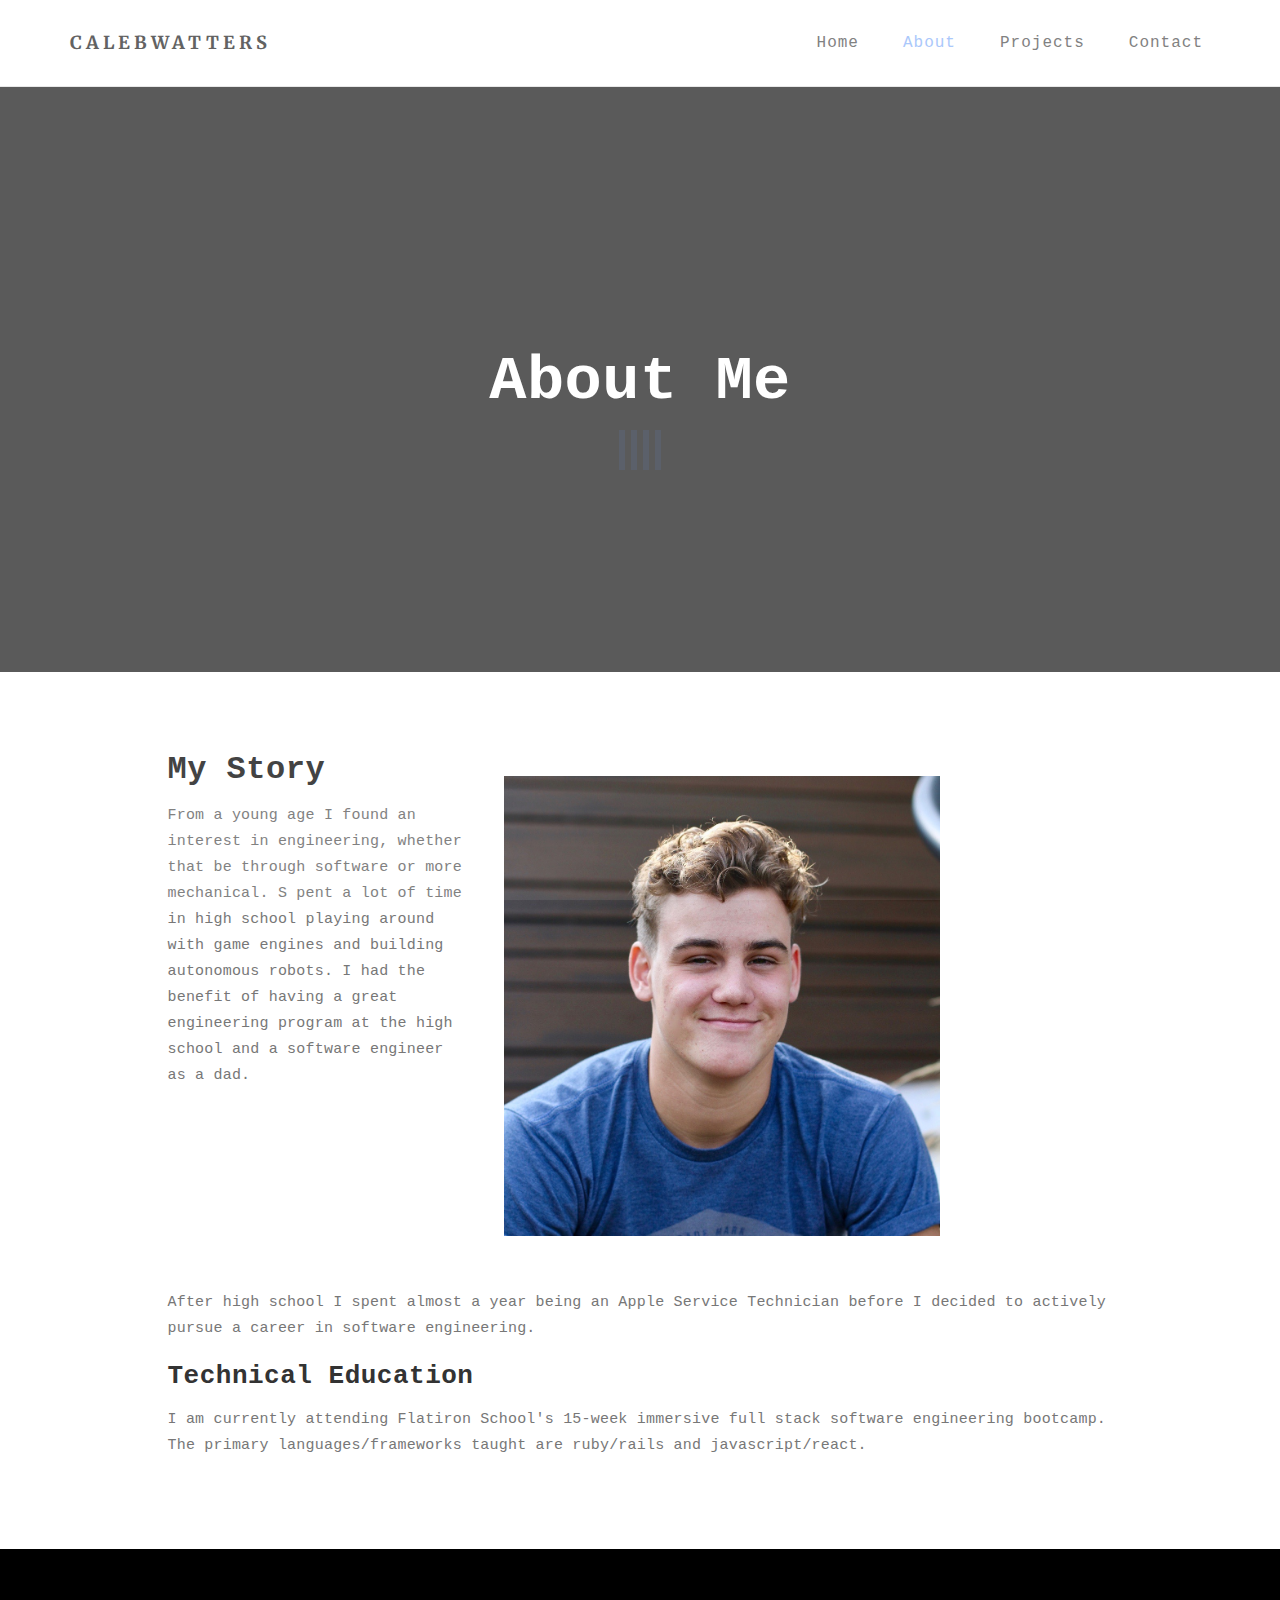
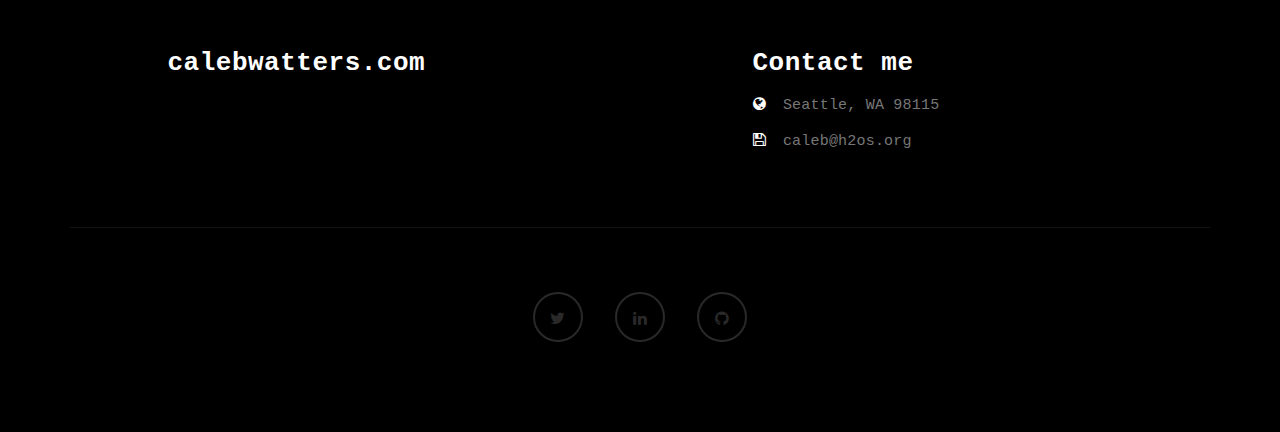
==== about.html @ fbce990e "radically modified website" ====
<!DOCTYPE html>
<html lang="en">
<head>
<link rel="shortcut icon" type="image/png" href="favicon.png" />
<meta charset="UTF-8">
<meta http-equiv="X-UA-Compatible" content="IE=Edge">
<meta name="description" content="">
<meta name="keywords" content="">
<meta name="author" content="">
<meta name="viewport" content="width=device-width, initial-scale=1, maximum-scale=1">

<title>calebwatters - About</title>
<!--

Template 2085 calebwatters

http://www.tooplate.com/view/2085-calebwatters

-->
<link rel="stylesheet" href="css/bootstrap.min.css">
<link rel="stylesheet" href="css/font-awesome.min.css">

<!-- Main css -->
<link rel="stylesheet" href="css/style.css">
<link href="https://fonts.googleapis.com/css?family=Lora|Merriweather:300,400" rel="stylesheet">

</head>
<body>

<!-- PRE LOADER -->

<div class="preloader">
     <div class="spinner">
          <div class="rect1"></div>
          <div class="rect2"></div>
          <div class="rect3"></div>
          <div class="rect4"></div>
     </div>
</div>

<!-- Navigation section  -->

<div class="navbar navbar-default navbar-static-top" role="navigation">
     <div class="container">

          <div class="navbar-header">
               <button class="navbar-toggle" data-toggle="collapse" data-target=".navbar-collapse">
                    <span class="icon icon-bar"></span>
                    <span class="icon icon-bar"></span>
                    <span class="icon icon-bar"></span>
               </button>
               <a href="index.html" class="navbar-brand">calebwatters</a>
          </div>
          <div class="collapse navbar-collapse">
               <ul class="nav navbar-nav navbar-right">
                    <li><a href="index.html">Home</a></li>
                    <li class="active"><a href="about.html">About</a></li>
                    <li><a href="projects.html">Projects</a></li>
                    <li><a href="contact.html">Contact</a></li>
               </ul>
          </div>

  </div>
</div>

<!-- Home Section -->

<section id="home" class="main-about parallax-section">
     <div class="overlay"></div>
     <div class="container">
          <div class="row">

               <div class="col-md-12 col-sm-12">
                    <h1>About Me</h1>
               </div>

          </div>
     </div>
</section>

<!-- About Section -->

<section id="about">
     <div class="container">
          <div class="row">

               <div class="col-md-offset-1 col-md-10 col-sm-12">
                    <div class="col-md-4 col-sm-4">
                         <h2>My Story</h2>
                         <p>From a young age I found an interest in engineering, whether that be through software or more mechanical. S
                              pent a lot of time in high school playing around with game engines and building autonomous robots.
                               I had the benefit of having a great engineering program at the high school and a software engineer as a dad.</p>

                         <!-- <p>Lorem ipsum dolor sit amet, consectetur adipiscing elit <strong>Ut enim ad minim veniam, quis nostrud</strong> exercitation ullamco.</p> -->
                    </div>
<!-- 
                    <div class="col-md-4 col-sm-4">
                         <h2>New Design</h2>
                         <p>Quisque vitae felis eros. Suspendisse quis leo molestie, iaculis sapien id, hendrerit augue. Phasellus fermentum.</p>
                         <p>Lorem ipsum dolor sit amet, consectetur adipiscing elit Ut enim ad minim veniam, quis nostrud exercitation.</p>
                    </div>

                    <div class="col-md-4 col-sm-4">
                         <h2>HTML CSS</h2>
                         <p>Vivamus non scelerisque ex, et interdum leo. In bibendum lacus vitae felis egestas, at consectetur metus facilisis.</p>
                         <p>Lorem ipsum dolor sit amet, consectetur adipiscing elit Ut enim ad minim veniam, quis nostrud exercitation.</p>
                    </div>

                    <div class="col-md-6 col-sm-6">
                         <h3>Fully Customizable!</h3>
                         <p>Maecenas quis pulvinar neque, non dapibus orci. Integer non suscipit dui. In eu tempor sapien. Pellentesque habitant morbi tristique senectus et netus et malesuada fames ac turpis egestas. Cras porta lacus ac sagittis imperdiet. Vestibulum eget mattis quam.</p>
                         <p>Lorem ipsum dolor sit amet, consectetur adipiscing elit, sed do eiusmod tempor incididunt ut labore et dolore magna aliqua. Ut enim ad minim veniam, quis nostrud exercita.</p>
                    </div> -->

                    <div class="col-md-6 col-sm-6">
                         <img src="images/caleb_watters_profile.jpg" class="img-responsive" alt="About Image">
                    </div>

                    <div class="clearfix"></div>
<!-- 
                    <div class="col-md-4 col-sm-4">
                         <img src="images/about-image1.jpg" class="img-responsive" alt="Blog Image">
                         <h3>Section One</h3>
                         <p>Pellentesque lobortis velit mi, sed volutpat enim facilisis at. Maecenas quis pulvinar neque, non dapibus orci.</p>
                    </div>

                    <div class="col-md-4 col-sm-4">
                         <img src="images/about-image2.jpg" class="img-responsive" alt="Blog Image">
                         <h3>Section Two</h3>
                         <p>Pellentesque lobortis velit mi, sed volutpat enim facilisis at. Maecenas quis pulvinar neque, non dapibus orci.</p>
                    </div>

                    <div class="col-md-4 col-sm-4">
                         <img src="images/about-image3.jpg" class="img-responsive" alt="Blog Image">
                         <h3>Section Three</h3>
                         <p>Pellentesque lobortis velit mi, sed volutpat enim facilisis at. Maecenas quis pulvinar neque, non dapibus orci.</p>
                    </div> -->
                                                  <p>After high school I spent almost a year being an Apple Service Technician before I decided to actively pursue a
                                                       career in software engineering.</p>
                    <h3>Technical Education</h3>
                    <p>I am currently attending Flatiron School's 15-week immersive full stack software engineering bootcamp. The primary languages/frameworks taught are ruby/rails and javascript/react.</p>
               </div>

          </div>
     </div>
</section>

<!-- Footer Section -->
<footer>
     <div class="container">
          <div class="row">

               <div class="col-md-5 col-md-offset-1 col-sm-6">
                    <h3>calebwatters.com</h3>
                    <p></p>
                    <!-- <div class="footer-copyright"> -->
                         <!-- <p>Copyright &copy; 2018 calebwatters - Design: Tooplate</p> -->
                    <!-- </div> -->
               </div>

               <div class="col-md-4 col-md-offset-1 col-sm-6">
                    <h3>Contact me</h3>
                    <p><i class="fa fa-globe"></i> Seattle, WA 98115</p>
                    <p><i class="fa fa-save"></i> caleb@h2os.org</p>
               </div>

               <div class="clearfix col-md-12 col-sm-12">
                    <hr>
               </div>

               <div class="col-md-12 col-sm-12">
                    <ul class="social-icon">
                         <!-- <li><a href="#" class="fa fa-facebook"></a></li> -->
                         <li><a href="https://twitter.com/calebwatters" class="fa fa-twitter"></a></li>
                         <!-- <li><a href="#" class="fa fa-google-plus"></a></li> -->
                         <!-- <li><a href="#" class="fa fa-dribbble"></a></li> -->
                         <li><a href="https://www.linkedin.com/in/caleb-watters-475093182/" class="fa fa-linkedin"></a></li>
                         <li><a href="https://github.com/calebwatters" class="fa fa-github"></a></li>
                    </ul>
               </div>

          </div>
     </div>
</footer>

<!-- Back top -->
<a href="#back-top" class="go-top"><i class="fa fa-angle-up"></i></a>

<!-- SCRIPTS -->

<script src="js/jquery.js"></script>
<script src="js/bootstrap.min.js"></script>
<script src="js/jquery.parallax.js"></script>
<script src="js/custom.js"></script>

</body>
</html>
---- css/style.css ----
/*

Template 2085 Neuron

http://www.tooplate.com/view/2085-neuron

*/

body {
		background: #ffffff;
    font-family: 'courier new', serif;
    font-style: normal;
		font-weight: 300;
    overflow-x: hidden;
}


/*---------------------------------------
    Typorgraphy              
-----------------------------------------*/

h1,h2,h3,h4,h5,h6 {
  font-family: 'courier new', serif;
  font-style: normal;
  font-weight: bold;
  letter-spacing: 0.5px;
}

h1 {
    font-size: 62px;
    padding-bottom: 14px;
    margin-bottom: 0px;
}

h2 {
  font-size: 32px;
}

h2,h3 {
  padding-bottom: 6px;
}

h3 {
  font-size: 26px;
}

h4 {
  color: #666;
  font-size: 12px;
  font-weight: normal;
  letter-spacing: 2px;
}

p {
    color: #777;
    font-size: 15px;
    font-weight: 300;
    line-height: 26px;
    letter-spacing: 0.2px;
}

.btn-success:focus {
  background-color: #000;
  border-color: transparent;
}


/*---------------------------------------
    General               
-----------------------------------------*/

html{
  -webkit-font-smoothing: antialiased;
}

a {
  color: #4d638c;
  -webkit-transition: 0.5s;
  -o-transition: 0.5s;
  transition: 0.5s;
  text-decoration: none !important;
}
a:hover, a:active, a:focus {
  color: #4d638c;
  outline: none;
}

* {
  -webkit-box-sizing: border-box;
  -moz-box-sizing: border-box;
  box-sizing: border-box;
}

*:before,
*:after {
  -webkit-box-sizing: border-box;
  -moz-box-sizing: border-box;
  box-sizing: border-box;
}

#about, 
#gallery,
#contact,
#blog, 
#blog-single-post {
  padding-top: 60px;
  padding-bottom: 80px;
}

.main-about,
.main-single-post,
.main-gallery,
.main-contact {
  height: 65vh;
}

.overlay {
  background: rgba(0,0,0,0.7 );
  width: 100%;
  height: 100vh;
  position: absolute;
  top: 0;
  left: 0;
  right: 0;
  bottom: 0;
}

.parallax-section {
  background-attachment: fixed !important;
  background-size: cover !important;
  overflow: hidden;
}


/*---------------------------------------
    Preloader section              
-----------------------------------------*/

.preloader {
  position: fixed;
  top: 0;
  left: 0;
  width: 100%;
  height: 100%;
  z-index: 99999;
  display: flex;
  flex-flow: row nowrap;
  justify-content: center;
  align-items: center;
  background: none repeat scroll 0 0 #ffffff75;
}

.spinner {
  margin: 100px auto;
  width: 50px;
  height: 40px;
  text-align: center;
  font-size: 10px;
}

.spinner > div {
  background-color: #A4C4FB;
  height: 100%;
  width: 6px;
  display: inline-block;
  
  -webkit-animation: sk-stretchdelay 1.2s infinite ease-in-out;
  animation: sk-stretchdelay 1.2s infinite ease-in-out;
}

.spinner .rect2 {
  -webkit-animation-delay: -1.1s;
  animation-delay: -1.1s;
}

.spinner .rect3 {
  -webkit-animation-delay: -1.0s;
  animation-delay: -1.0s;
}

.spinner .rect4 {
  -webkit-animation-delay: -0.9s;
  animation-delay: -0.9s;
}

.spinner .rect5 {
  -webkit-animation-delay: -0.8s;
  animation-delay: -0.8s;
}

@-webkit-keyframes sk-stretchdelay {
  0%, 40%, 100% { -webkit-transform: scaleY(0.4) }  
  20% { -webkit-transform: scaleY(1.0) }
}

@keyframes sk-stretchdelay {
  0%, 40%, 100% { 
    transform: scaleY(0.4);
    -webkit-transform: scaleY(0.4);
  }  20% { 
    transform: scaleY(1.0);
    -webkit-transform: scaleY(1.0);
  }
}



/*---------------------------------------
    Main Navigation             
-----------------------------------------*/

.navbar-default {
    background: #ffffff;
    margin: 0 !important;
    padding: 18px 0;
}

.navbar-default .navbar-brand {
  color: #555;
  font-family: 'Merriweather', serif;
  font-weight: bold;
  text-transform: uppercase;
  letter-spacing: 4px;
  margin: 0;
}

.navbar-default .navbar-nav li a {
    color: #777;
    font-size: 16px;
    letter-spacing: 1px;
    -webkit-transition: all 0.4s ease-in-out;
    transition: all 0.4s ease-in-out;
    padding-right: 22px;
    padding-left: 22px;
}

.navbar-default .navbar-nav > li a:hover {
    color: #A4C4FB !important;
}

.navbar-default .navbar-nav > li > a:hover,
.navbar-default .navbar-nav > li > a:focus {
    color: #606066;
    background-color: transparent;
}

.navbar-default .navbar-nav li a:hover,
 .navbar-default .navbar-nav .active > a {
    color: #A4C4FB;
  }

.navbar-default .navbar-nav > .active > a,
.navbar-default .navbar-nav > .active > a:hover,
.navbar-default .navbar-nav > .active > a:focus {
    color: #A4C4FB;
    background-color: transparent;
}

.navbar-default .navbar-toggle {
     border: none;
     padding-top: 10px;
  }

.navbar-default .navbar-toggle .icon-bar {
    background: #A4C4FB;
    border-color: transparent;
  }

.navbar-default .navbar-toggle:hover,
.navbar-default .navbar-toggle:focus { 
  background-color: transparent;
}



/*---------------------------------------
    Home section              
-----------------------------------------*/

#home {
    background-size: cover;
    background-position: center center;
    color: #ffffff;
    display: -webkit-box;
    display: -webkit-flex;
     display: -ms-flexbox;
    display: flex;
    -webkit-box-align: center;
    -webkit-align-items: center;
    -ms-flex-align: center;
     align-items: center;
    position: relative;
    text-align: center;
}

.main-home {
  background:#ffffff;
  height: 35vh;
}

.main-about {
  background: #ffffff;;
}

.main-single-post {
  background: url('../images/single-post-bg.jpg') no-repeat;
}

.main-gallery {
  background: url('../images/project-bg.jpg') no-repeat;
}

.main-contact {
  background: url('../images/contact-bg.jpg') no-repeat;
}

#home h4 {
  color: #A4C4FB;
}

#home .btn {
  background: #ffffff;
  border: 2px solid #ffffff;
  border-radius: 100px;
  color: #A4C4FB;
  font-family: 'Merriweather', serif;
  font-size: 10px;
  font-weight: bold;
  letter-spacing: 2px;
  text-transform: uppercase;
  padding: 13px 22px;
  margin-top: 42px;
  transition: all 0.4s ease-in-out;
}

#home .btn:hover {
  background: transparent;
  border-color: #ffffff;
  color: #ffffff;
}



/*---------------------------------------
   About section              
-----------------------------------------*/

#about .col-md-6 {
  padding-top: 22px;
  padding-bottom: 32px;
}

#about .col-md-6 img {
  padding: 22px 0px 22px 22px;
}

#about .col-md-4 {
  padding-bottom: 32px;
}

#about .col-md-4 img {
  padding-top: 12px;
}



/*---------------------------------------
   Gallery section              
-----------------------------------------*/

#gallery span {
  display: block;
  padding-bottom: 32px;
}

#gallery .col-md-6 {
  padding-left: 0px;
  padding-right: 0px;
}

#gallery .gallery-thumb {
  background-color: #ffffff;
  box-shadow: 0px 1px 2px 0px rgba(90, 91, 95, 0.15);
  cursor: pointer;
  display: block;
  position: relative;
  top: 0px;
  transition: all 0.4s ease-in-out;
}

#gallery .gallery-thumb:hover {
  box-shadow: 0px 16px 22px 0px rgba(90, 91, 95, 0.3);
  top: -5px;
}

#gallery .gallery-thumb img {
  width: 100%;
}

#gallery .col-md-12 p {
  padding-top: 22px;
  text-align: center;
}



/*---------------------------------------
   Contact section              
-----------------------------------------*/

#contact .col-md-4 {
  padding-left: 0px;
}

#contact .col-md-12 {
  padding-left: 0;
}

#contact form {
  padding-top: 32px;
}

#contact .form-control {
  border: 2px solid #f0f0f0;
  box-shadow: none;
  margin-top: 10px;
  margin-bottom: 10px;
  transition: all 0.4s ease-in-out;
}

#contact .form-control:hover {
  border-color: #555;
}

#contact input {
  height: 50px;
}

#contact input[type="submit"] {
  background: #A4C4FB;
  border-radius: 100px;
  border: none;
  color: #ffffff;
  font-weight: bold;
  transition: all 0.4s ease-in-out;
}

#contact input[type="submit"]:hover {
  background: #333;
}



/*---------------------------------------
   Blog section              
-----------------------------------------*/

.blog-post-thumb {
  border-bottom: 1px solid #f0f0f0;
  padding-top: 32px;
  padding-bottom: 62px;
  margin-bottom: 32px;
}

.blog-post-thumb:last-child {
  border-bottom: 0px;
  padding-bottom: 32px;
  margin-bottom: 0px;
}

.blog-post-image,
.blog-post-video {
  padding-top: 22px;
  padding-bottom: 22px;
  width: 100%;
}

#about img,
.blog-post-image img {
  border-radius: 1px;
}

.blog-post-title a {
  color: #222;
}

.blog-post-title a:hover {
  color: #A4C4FB;
}

.blog-post-format {
  padding-bottom: 22px;
}

.blog-post-format span {
  letter-spacing: 0.5px;
  padding-right: 12px;
}

.blog-post-format span a {
  color: #333;
}

.blog-post-format span img {
  display: inline-block;
  width: 42px;
  margin-right: 4px;
}

.blog-post-des blockquote {
  margin: 22px;
}

.blog-post-des .btn {
  border-radius: 100px;
  color: #777;
  font-weight: bold;
  letter-spacing: 1px;
  padding: 14px 28px;
  margin-top: 26px;
  transition: all 0.4s ease-in-out;
}

.blog-post-des .btn:hover {
  background: #A4C4FB;
  border-color: transparent;
  color: #ffffff;
}

.blog-author {
  border-top: 1px solid #f0f0f0;
  border-bottom: 1px solid #f0f0f0;
  padding-top: 32px;
  padding-bottom: 32px;
  margin-top: 42px;
  margin-bottom: 42px;
}

.blog-author .media img {
  display: inline-block;
  width: 90px;
  margin-right: 12px;
}

.blog-author .media a,
.blog-comment .media h3 {
  color: #444;
  font-size: 18px;
  letter-spacing: 1px;
}

.blog-comment {
  border-bottom: 1px solid #f0f0f0;
  padding-bottom: 32px;
  margin-bottom: 42px;
}

.blog-comment .media:nth-child(2) {
  padding-top: 22px;
}

.blog-comment .media img {
  width: 82px;
  margin-right: 12px;
}

.blog-comment .media h3 {
  display: inline-block;
  padding-right: 14px;
}


.blog-comment-form h3 {
  padding-bottom: 18px;
}

#about .col-md-6, #about .col-md-4,
.blog-comment-form .col-md-4 {
  padding-left: 0px;
}

.blog-comment-form .form-control {
  box-shadow: none;
  border: 2px solid #f0f0f0;
  margin-top: 10px;
  margin-bottom: 10px;
  transition: all 0.4s ease-in-out;
}

.blog-comment-form .form-control:hover {
  border-color: #555;
}

.blog-comment-form input {
  height: 45px;
}

.blog-comment-form input[type="submit"] {
  background: #A4C4FB;
  border-radius: 100px;
  border: none;
  color: #ffffff;
  font-weight: bold;
  transition: all 0.4s ease-in-out;
}

.blog-comment-form input[type="submit"]:hover {
  background: #333;
  border-color: transparent;
  color: #ffffff;
}



/*---------------------------------------
   Blog Single Post section              
-----------------------------------------*/

#blog-single-post .blog-single-post-image {
  padding-top: 22px;
}

#blog-single-post .blog-single-post-image .col-md-4 {
  padding-left: 0px;
  padding-right: 0px;
  padding-bottom: 22px;
}

#blog-single-post .blog-single-post-image img {
  border-radius: 1px;
  padding-right: 12px;
}

#blog-single-post .blog-post-des h3 {
  padding-top: 16px;
}



/*---------------------------------------
   Footer section              
-----------------------------------------*/

footer {
    background: #000;
    color: #ffffff;
    padding: 80px 0px;
    position: relative;
}

footer .col-md-4 .fa {
  color: #ffffff;
  padding-right: 8px;
}

footer hr {
  border-color: #121212;
  margin-top: 62px;
  margin-bottom: 42px;
}

footer .footer-copyright {
  padding-top: 12px;
}



/* Back top */
.go-top {
  background-color: #ffffff;
  box-shadow: 1px 1.732px 12px 0px rgba( 0, 0, 0, .14 ), 1px 1.732px 3px 0px rgba( 0, 0, 0, .12 );
  transition : all 1s ease;
  bottom: 2em;
  right: 2em;
  color: #333;
  font-size: 24px;
  display: none;
  position: fixed;
  text-decoration: none;
  width: 40px;
  height: 40px;
  line-height: 38px;
  text-align: center;
  border-radius: 100%;
}

.go-top:hover {
    background: #A4C4FB;
    color: #ffffff;
}



/*---------------------------------------
   Social icon             
-----------------------------------------*/

.social-icon {
    position: relative;
    padding: 0;
    margin: 0;
    text-align: center;
}

.social-icon li {
    display: inline-block;
    list-style: none;
}

.social-icon li a {
    border: 2px solid #292929;
    color: #292929;
    border-radius: 100px;
    cursor: pointer;
    font-size: 16px;
    text-decoration: none;
    transition: all 0.4s ease-in-out;
    width: 50px;
    height: 50px;
    line-height: 50px;
    text-align: center;
    vertical-align: middle;
    position: relative;
    margin: 22px 12px 10px 12px;
}

.social-icon li a:hover {
    border-color: #A4C4FB;
    color: #A4C4FB;
    transform: scale(1.1);
}



/*---------------------------------------
   Mobile Responsive         
-----------------------------------------*/

@media (max-width: 980px) {

  .main-about,
  .main-single-post,  
  .main-gallery,
  .main-contact {
    height: 35vh;
  }

}


@media (max-width: 768px) {

  h1 {
    font-size: 52px;
  }

  h2 {
    font-size: 26px;
  }

  #about .col-md-6 img {
    padding-left: 0px;
  }

  #blog-single-post .blog-single-post-image img {
    padding-bottom: 22px;
  }

  footer .col-md-4 {
    padding-top: 22px;
  }

}


@media (max-width: 650px) {

  h1 {
    font-size: 42px;
  }

  #about, #gallery,
  #contact,
  #blog, #blog-single-post {
    padding-top: 60px;
    padding-bottom: 60px;
  }

}
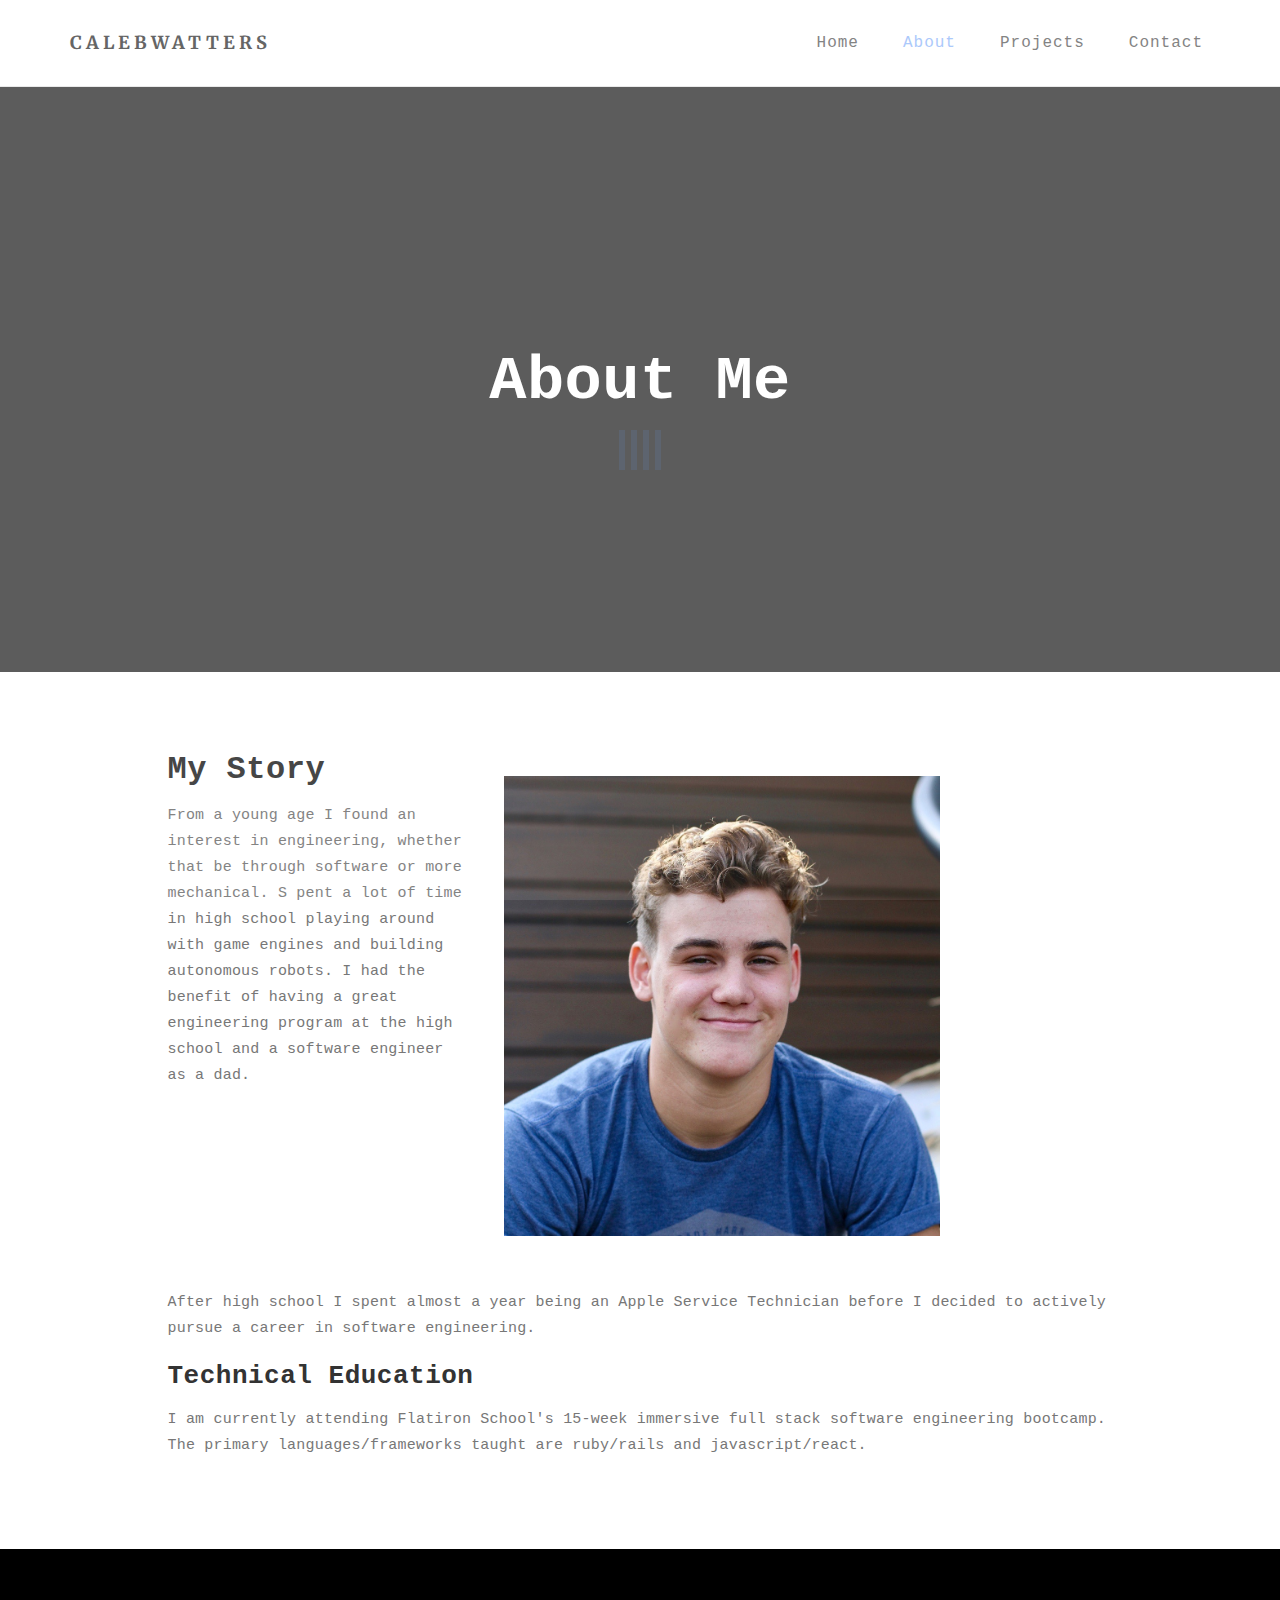
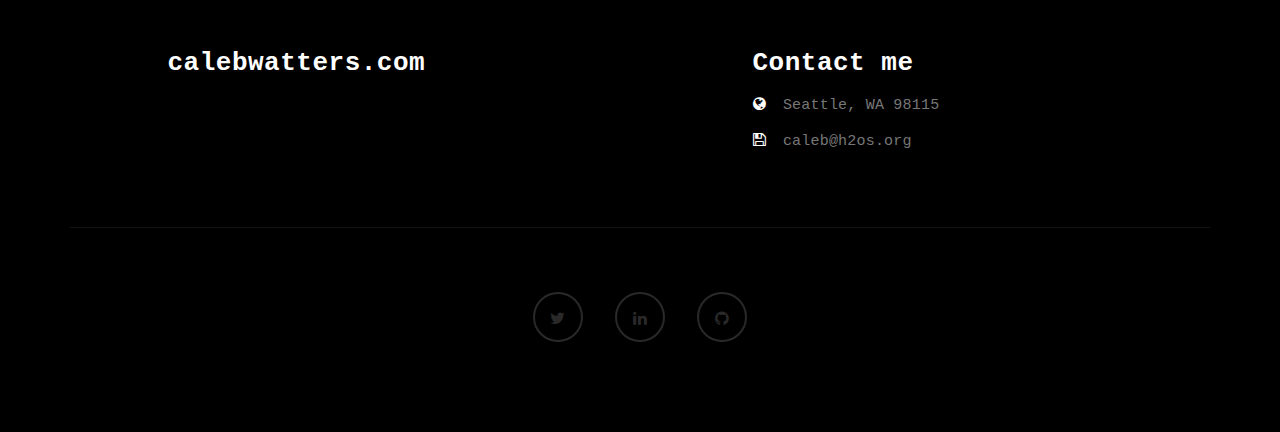
==== commit 17218af4: "added stuff" ====
--- a/about.html
+++ b/about.html
@@ -10,13 +10,9 @@
 <meta name="viewport" content="width=device-width, initial-scale=1, maximum-scale=1">
 
 <title>calebwatters - About</title>
-<!--
 
-Template 2085 calebwatters
 
-http://www.tooplate.com/view/2085-calebwatters
 
--->
 <link rel="stylesheet" href="css/bootstrap.min.css">
 <link rel="stylesheet" href="css/font-awesome.min.css">
 
@@ -154,7 +150,7 @@
                     <h3>calebwatters.com</h3>
                     <p></p>
                     <!-- <div class="footer-copyright"> -->
-                         <!-- <p>Copyright &copy; 2018 calebwatters - Design: Tooplate</p> -->
+                         <!-- <p>Copyright &copy; 2018 calebwatters</p> -->
                     <!-- </div> -->
                </div>
 
